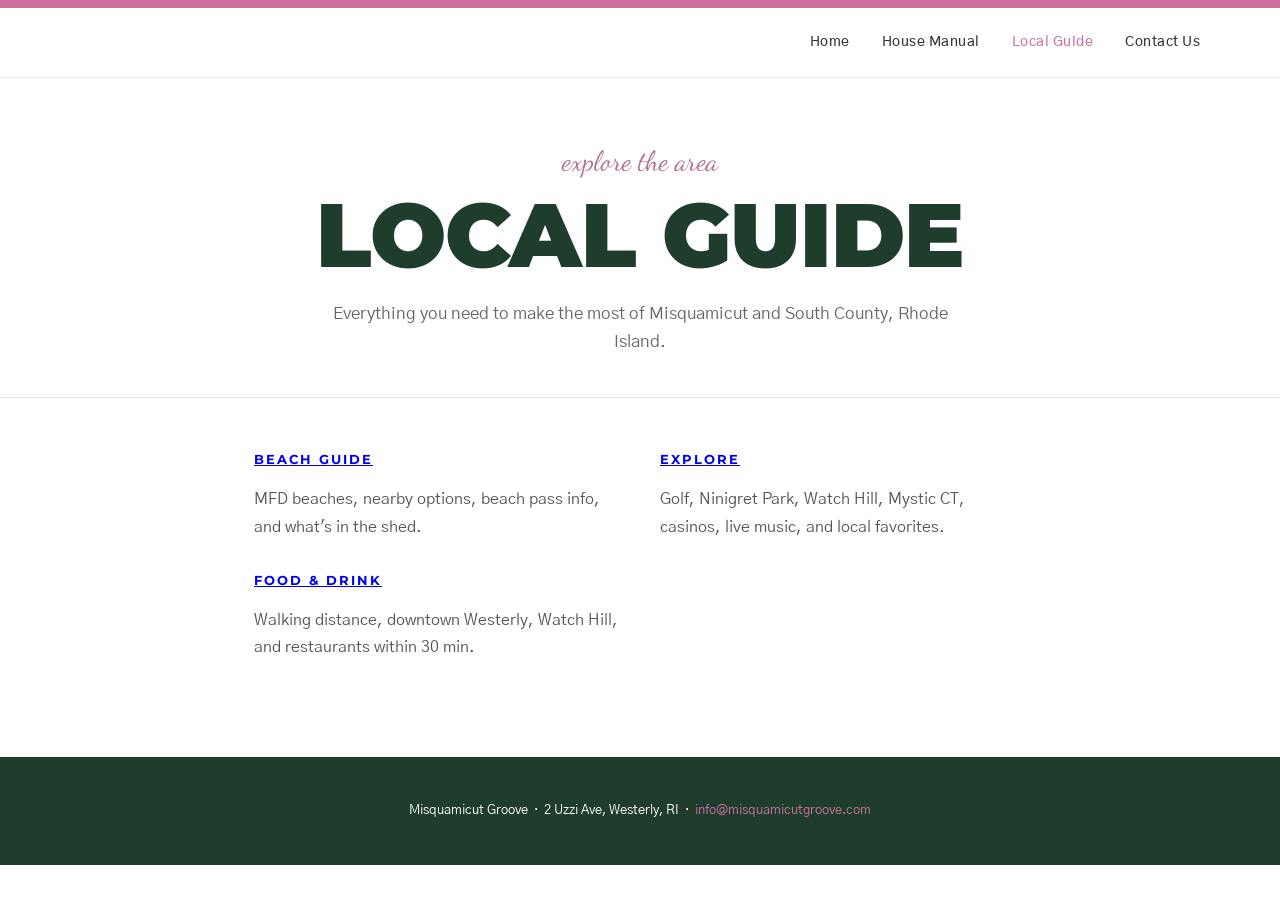
==== local-guide/index.html @ 87d542b5 "Initial commit — site content with correct repo root Co-Authored-By: Claude Sonnet 4.6 <noreply@anth" ====
<!DOCTYPE html>
<html lang="en">
<head>
  <meta charset="UTF-8">
  <meta name="viewport" content="width=device-width, initial-scale=1.0">
  <title>Local Guide – Misquamicut Groove</title>
  <link href="https://fonts.googleapis.com/css2?family=Dancing+Script:wght@400;700&family=Gothic+A1:wght@300;400;500;600;700;800&family=Montserrat:wght@400;500;600;700;800;900&display=swap" rel="stylesheet">
  <link rel="stylesheet" href="/css/shared.css">
</head>
<body>

<div class="pink-bar"></div>

<nav class="page-nav">
  <a class="nav-logo" href="/">
    <img src="/images/66917cc6fcee62e718172e73_Misquamicut Groove Logo_Lines.png" alt="Misquamicut Groove">
  </a>
  <div class="nav-links">
    <a href="/">Home</a>
    <a href="/house-manual">House Manual</a>
    <a href="/local-guide" class="active">Local Guide</a>
    <a href="mailto:misquamicutgroove@gmail.com">Contact Us</a>
  </div>
</nav>

<div class="page-header">
  <span class="script">explore the area</span>
  <h1>LOCAL GUIDE</h1>
  <p class="intro">Everything you need to make the most of Misquamicut and South County, Rhode Island.</p>
</div>

<div class="page-content">

  <div class="two-col">

    <div>
      <h3 style="margin-top:0;"><a href="/local-guide/beach">Beach Guide</a></h3>
      <p style="color:#555;">MFD beaches, nearby options, beach pass info, and what's in the shed.</p>

      <h3><a href="/local-guide/food-drink">Food &amp; Drink</a></h3>
      <p style="color:#555;">Walking distance, downtown Westerly, Watch Hill, and restaurants within 30 min.</p>
    </div>

    <div>
      <h3 style="margin-top:0;"><a href="/local-guide/explore">Explore</a></h3>
      <p style="color:#555;">Golf, Ninigret Park, Watch Hill, Mystic CT, casinos, live music, and local favorites.</p>
    </div>

  </div>

</div>

<footer class="page-footer">
  <p>Misquamicut Groove &nbsp;·&nbsp; 2 Uzzi Ave, Westerly, RI &nbsp;·&nbsp; <a href="mailto:info@misquamicutgroove.com">info@misquamicutgroove.com</a></p>
</footer>

</body>
</html>
---- css/shared.css ----
/* Shared styles for all House Manual & Local Guide pages */

* { box-sizing: border-box; }

body {
  margin: 0;
  font-family: 'Gothic A1', sans-serif;
  font-size: 16px;
  line-height: 1.7;
  color: #333;
  background: #fff;
}

/* ── Nav ── */
.page-nav {
  background: #fff;
  border-bottom: 1px solid #eee;
  padding: 0 5vw;
  display: flex;
  align-items: center;
  justify-content: space-between;
  height: 70px;
  position: sticky;
  top: 0;
  z-index: 100;
}
.nav-logo img { height: 36px; }
.nav-links { display: flex; gap: 0; }
.nav-links a {
  color: #333;
  text-decoration: none;
  font-size: 14px;
  font-weight: 500;
  padding: 10px 16px;
  letter-spacing: .5px;
  transition: color .2s;
}
.nav-links a:hover { color: #ce709d; }
.nav-links a.active { color: #ce709d; }

/* ── Page header ── */
.page-header {
  text-align: center;
  padding: 60px 20px 40px;
  border-bottom: 1px solid #f0e0e8;
}
.page-header .script {
  font-family: 'Dancing Script', cursive;
  font-size: 28px;
  color: #b07090;
  display: block;
  margin-bottom: 4px;
}
.page-header h1 {
  font-family: 'Montserrat', sans-serif;
  font-size: clamp(48px, 8vw, 90px);
  font-weight: 900;
  color: #1e3d2c;
  margin: 0;
  line-height: 1;
  letter-spacing: -1px;
}
.page-header .intro {
  max-width: 640px;
  margin: 20px auto 0;
  color: #666;
  font-size: 17px;
}

/* ── Page content wrapper ── */
.page-content {
  max-width: 900px;
  margin: 0 auto;
  padding: 50px 5vw 80px;
}

/* ── Section labels ── */
.section-label {
  font-size: 11px;
  font-weight: 700;
  letter-spacing: 3px;
  text-transform: uppercase;
  color: #ce709d;
  margin-bottom: 10px;
  display: block;
}

/* ── Section headings ── */
.page-content h2 {
  font-family: 'Montserrat', sans-serif;
  font-size: 22px;
  font-weight: 700;
  color: #1e3d2c;
  margin: 40px 0 12px;
  padding-bottom: 8px;
  border-bottom: 2px solid #f0e0e8;
}
.page-content h2:first-child { margin-top: 0; }

.page-content h3 {
  font-family: 'Montserrat', sans-serif;
  font-size: 13px;
  font-weight: 700;
  letter-spacing: 2px;
  text-transform: uppercase;
  color: #1e3d2c;
  margin: 28px 0 8px;
}

/* ── Two-column grid ── */
.two-col {
  display: grid;
  grid-template-columns: 1fr 1fr;
  gap: 40px;
}
@media (max-width: 640px) {
  .two-col { grid-template-columns: 1fr; gap: 10px; }
}

/* ── Info card (WiFi / address box) ── */
.info-card {
  background: #fdf0f5;
  border: 1px solid #f0d0e0;
  border-radius: 12px;
  padding: 28px 32px;
  margin: 30px 0;
}
.info-card .two-col { gap: 20px; }
.info-card h3 { margin-top: 0; }

/* ── Lists ── */
ul { padding-left: 20px; margin: 8px 0; }
ul li { margin-bottom: 6px; }

/* ── Bold emphasis ── */
strong { color: #1e3d2c; }

/* ── Divider ── */
.divider {
  border: none;
  border-top: 1px solid #f0e0e8;
  margin: 40px 0;
}

/* ── Footer ── */
.page-footer {
  background: #1e3d2c;
  color: #fff;
  text-align: center;
  padding: 30px 20px;
  font-size: 13px;
}
.page-footer a { color: #ce709d; text-decoration: none; }

/* ── Pink accent bar ── */
.pink-bar {
  height: 8px;
  background: #ce709d;
  width: 100%;
}
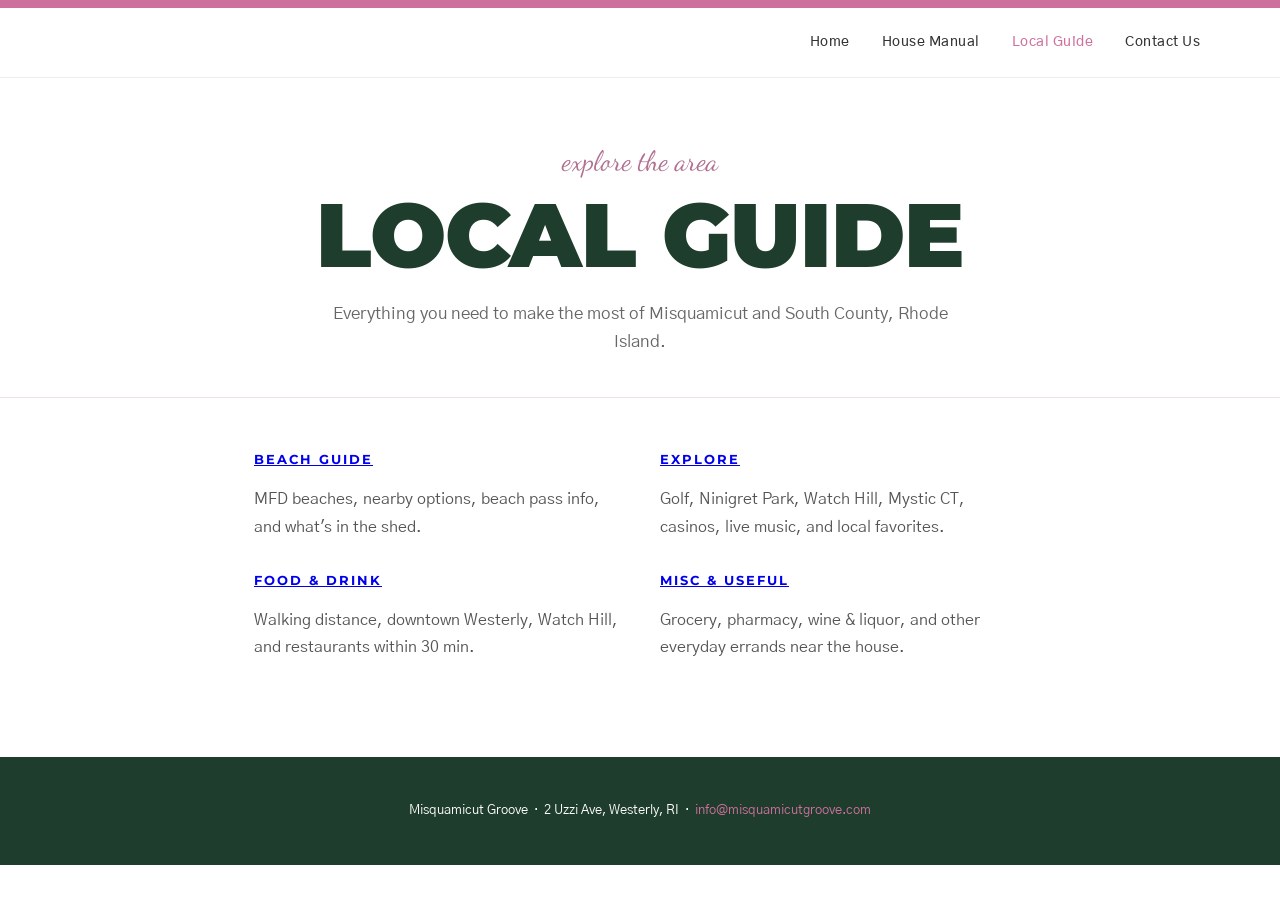
==== commit f4fa167f: "Add Misc & Useful and Hiking Trails sections to Local Guide Adds grocery/pharmacy/liquor/errand list" ====
--- a/local-guide/index.html
+++ b/local-guide/index.html
@@ -44,6 +44,9 @@
     <div>
       <h3 style="margin-top:0;"><a href="/local-guide/explore">Explore</a></h3>
       <p style="color:#555;">Golf, Ninigret Park, Watch Hill, Mystic CT, casinos, live music, and local favorites.</p>
+
+      <h3><a href="/local-guide/misc">Misc &amp; Useful</a></h3>
+      <p style="color:#555;">Grocery, pharmacy, wine &amp; liquor, and other everyday errands near the house.</p>
     </div>
 
   </div>
--- a/css/shared.css
+++ b/css/shared.css
@@ -152,6 +152,26 @@
 }
 .page-footer a { color: #ce709d; text-decoration: none; }
 
+/* ── Tables ── */
+.info-table { width: 100%; border-collapse: collapse; margin: 16px 0 24px; font-size: 15px; }
+.info-table th {
+  text-align: left;
+  font-family: 'Montserrat', sans-serif;
+  font-size: 11px;
+  font-weight: 700;
+  letter-spacing: 1px;
+  text-transform: uppercase;
+  color: #ce709d;
+  padding: 8px 12px;
+  border-bottom: 2px solid #f0e0e8;
+}
+.info-table td { padding: 10px 12px; border-bottom: 1px solid #f0e0e8; vertical-align: top; }
+.info-table tr:last-child td { border-bottom: none; }
+@media (max-width: 640px) {
+  .info-table { font-size: 13px; }
+  .info-table th, .info-table td { padding: 6px 8px; }
+}
+
 /* ── Pink accent bar ── */
 .pink-bar {
   height: 8px;
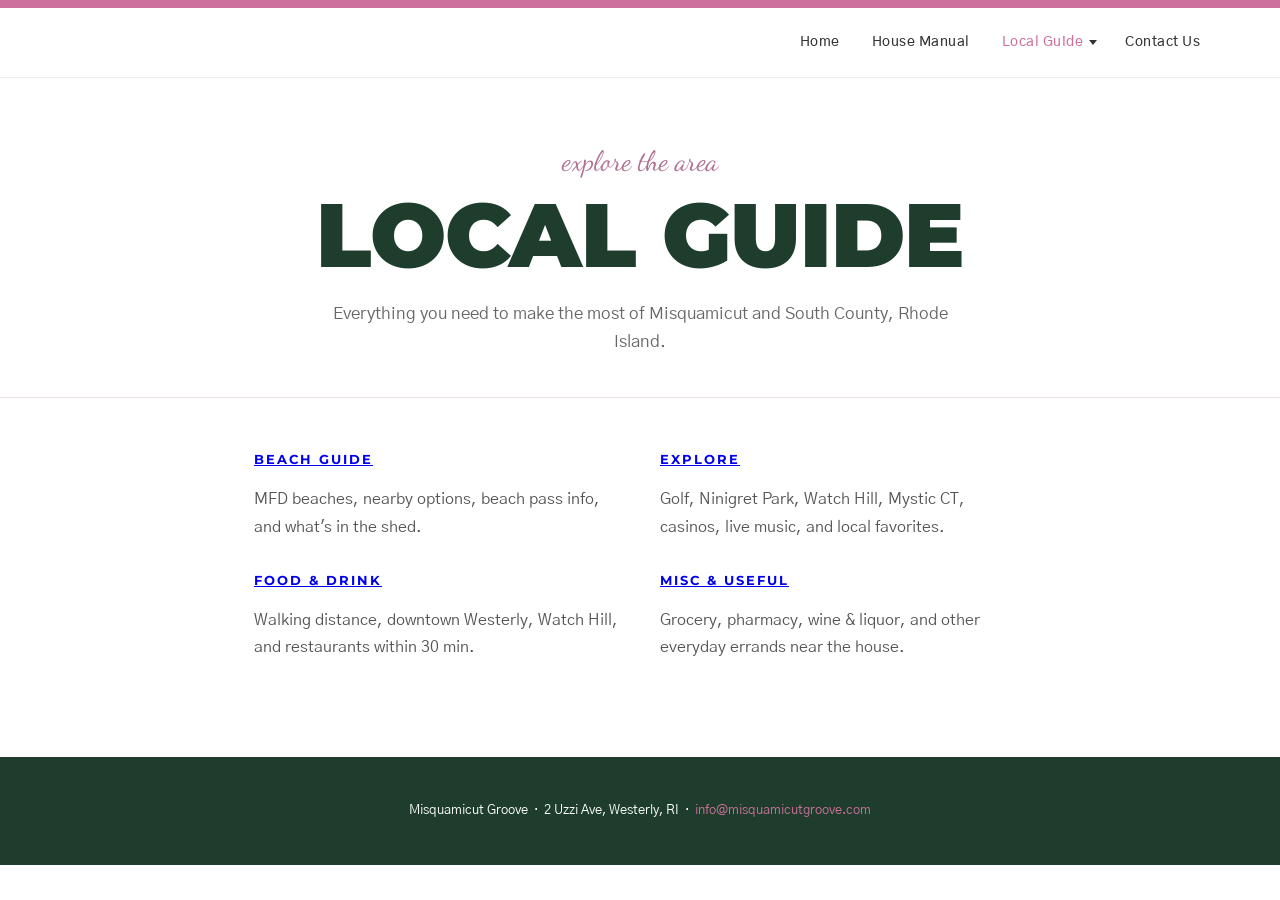
==== commit c82b22ae: "Replace Local Guide tab bar with a dropdown in the main nav The tab bar sat centered under a right-a" ====
--- a/local-guide/index.html
+++ b/local-guide/index.html
@@ -6,6 +6,7 @@
   <title>Local Guide – Misquamicut Groove</title>
   <link href="https://fonts.googleapis.com/css2?family=Dancing+Script:wght@400;700&family=Gothic+A1:wght@300;400;500;600;700;800&family=Montserrat:wght@400;500;600;700;800;900&display=swap" rel="stylesheet">
   <link rel="stylesheet" href="/css/shared.css">
+  <script src="/scripts/nav.js" defer></script>
 </head>
 <body>
 
@@ -18,7 +19,16 @@
   <div class="nav-links">
     <a href="/">Home</a>
     <a href="/house-manual">House Manual</a>
-    <a href="/local-guide" class="active">Local Guide</a>
+    <div class="nav-dropdown">
+      <a href="/local-guide" class="active">Local Guide</a>
+      <button type="button" class="nav-caret" aria-label="Show Local Guide pages" aria-haspopup="true" aria-expanded="false"></button>
+      <div class="nav-menu">
+        <a href="/local-guide/beach">Beach Guide</a>
+        <a href="/local-guide/food-drink">Food &amp; Drink</a>
+        <a href="/local-guide/explore">Explore</a>
+        <a href="/local-guide/misc">Misc &amp; Useful</a>
+      </div>
+    </div>
     <a href="mailto:misquamicutgroove@gmail.com">Contact Us</a>
   </div>
 </nav>
--- a/css/shared.css
+++ b/css/shared.css
@@ -38,6 +38,53 @@
 .nav-links a:hover { color: #ce709d; }
 .nav-links a.active { color: #ce709d; }
 
+/* ── Nav dropdown (e.g. the Local Guide menu in the main nav) ── */
+.nav-links { align-self: stretch; align-items: center; }
+.nav-dropdown { position: relative; display: flex; align-items: center; align-self: stretch; }
+.nav-dropdown > a { padding-right: 2px; }
+.nav-caret {
+  background: none;
+  border: 0;
+  cursor: pointer;
+  color: #333;
+  padding: 10px 12px 10px 4px;
+  display: flex;
+  align-items: center;
+  transition: color .2s;
+}
+.nav-caret::before {
+  content: "";
+  border: 4px solid transparent;
+  border-top: 5px solid currentColor;
+  border-bottom: 0;
+}
+.nav-dropdown.open .nav-caret { color: #ce709d; }
+.nav-menu {
+  display: none;
+  position: absolute;
+  top: 100%;
+  left: 50%;
+  transform: translateX(-50%);
+  min-width: 190px;
+  background: #fff;
+  border: 1px solid #f0e0e8;
+  border-top: 3px solid #ce709d;
+  box-shadow: 0 8px 20px rgba(0, 0, 0, .08);
+  padding: 6px 0;
+  z-index: 200;
+}
+.nav-dropdown.open .nav-menu { display: block; }
+.nav-links .nav-menu a { display: block; padding: 10px 20px; white-space: nowrap; }
+.nav-links .nav-menu a:hover { background: #fdf0f5; }
+@media (hover: hover) {
+  .nav-dropdown:hover .nav-menu { display: block; }
+  .nav-dropdown:hover .nav-caret { color: #ce709d; }
+}
+@media (max-width: 640px) {
+  .nav-links a { padding: 10px 8px; }
+  .nav-caret { padding: 10px 8px 10px 2px; }
+}
+
 /* ── Page header ── */
 .page-header {
   text-align: center;
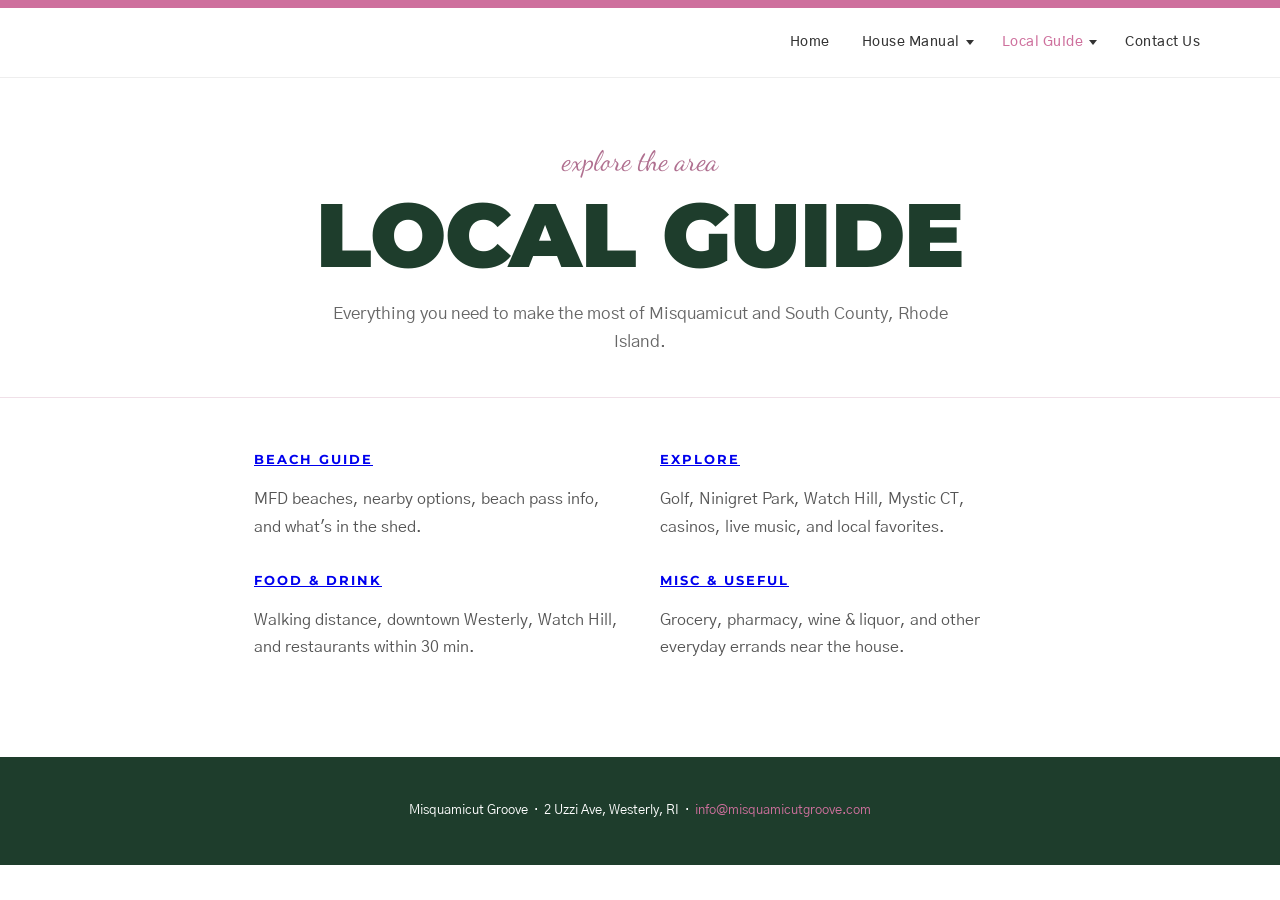
==== commit b610d9e7: "Add House Manual dropdown to the main nav and align page names "House Manual" in the main nav is now" ====
--- a/local-guide/index.html
+++ b/local-guide/index.html
@@ -18,7 +18,14 @@
   </a>
   <div class="nav-links">
     <a href="/">Home</a>
-    <a href="/house-manual">House Manual</a>
+    <div class="nav-dropdown">
+      <a href="/house-manual">House Manual</a>
+      <button type="button" class="nav-caret" aria-label="Show House Manual pages" aria-haspopup="true" aria-expanded="false"></button>
+      <div class="nav-menu">
+        <a href="/house-manual/instructions">Check In &amp; Check Out</a>
+        <a href="/house-manual/house-rules">House How-To</a>
+      </div>
+    </div>
     <div class="nav-dropdown">
       <a href="/local-guide" class="active">Local Guide</a>
       <button type="button" class="nav-caret" aria-label="Show Local Guide pages" aria-haspopup="true" aria-expanded="false"></button>
--- a/css/shared.css
+++ b/css/shared.css
@@ -84,6 +84,11 @@
   .nav-links a { padding: 10px 8px; }
   .nav-caret { padding: 10px 8px 10px 2px; }
 }
+@media (max-width: 360px) {
+  .page-nav { padding: 0 3vw; }
+  .nav-links a { font-size: 13px; letter-spacing: 0; padding: 10px 5px; }
+  .nav-caret { padding: 10px 5px 10px 0; }
+}
 
 /* ── Page header ── */
 .page-header {
